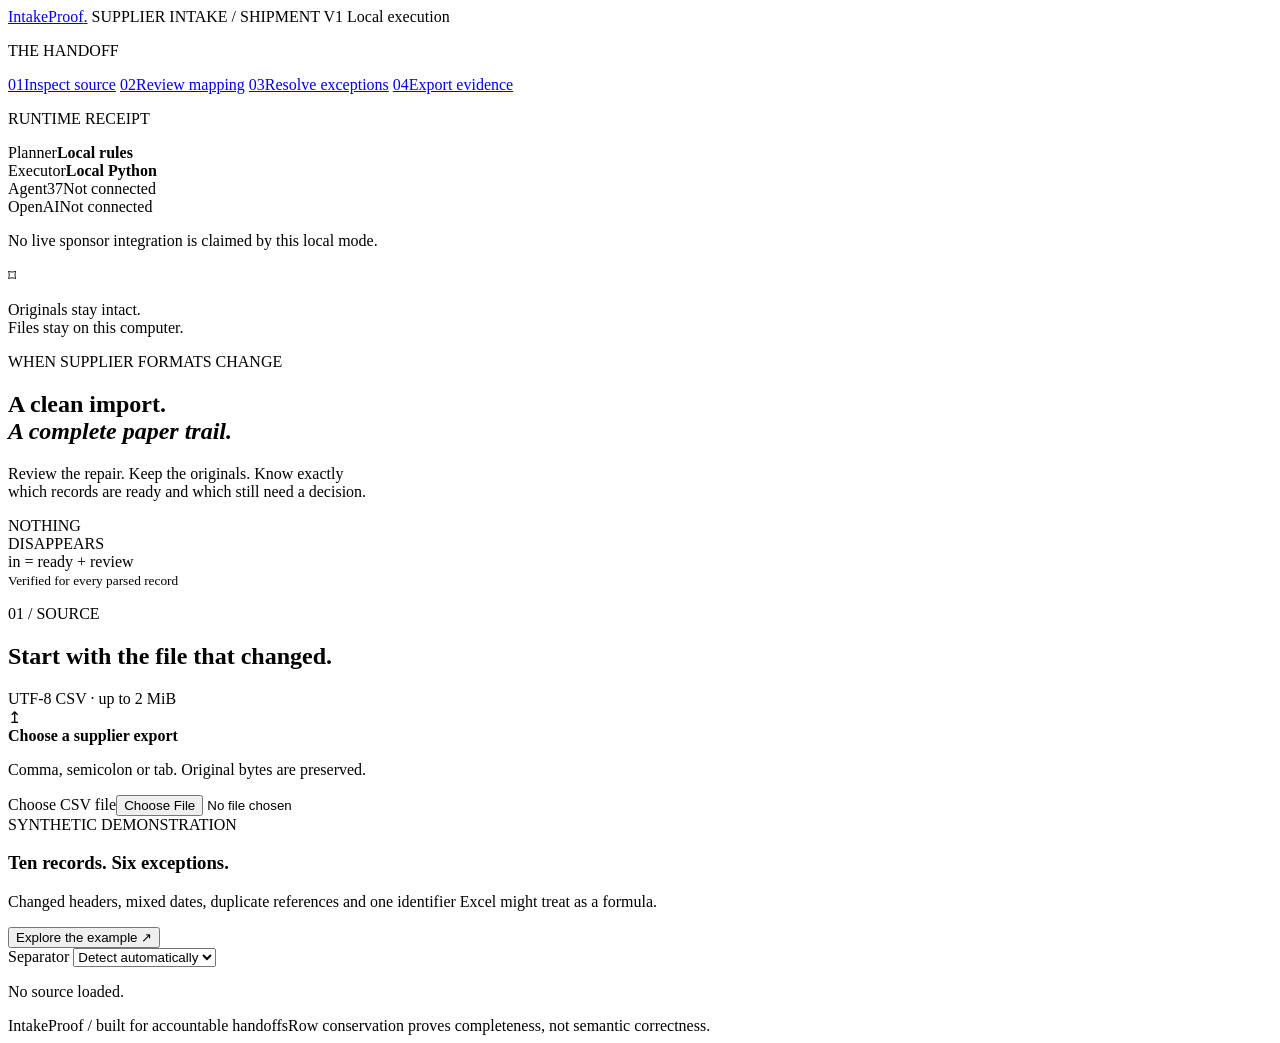
==== web/index.html @ 874fb543 "Build IntakeProof local workflow with reviewed evidence and bounded provider adapters" ====
<!doctype html>
<html lang="en">
<head>
  <meta charset="utf-8">
  <meta name="viewport" content="width=device-width, initial-scale=1">
  <meta name="csrf-token" content="__CSRF_TOKEN__">
  <title>IntakeProof — every record accounted for</title>
  <link rel="stylesheet" href="/style.css">
  <script src="/app.js" defer></script>
</head>
<body>
  <header class="topbar">
    <a href="#" class="brand" aria-label="IntakeProof home"><span class="brandmark" aria-hidden="true"><i></i><i></i><i></i></span>IntakeProof<span class="brand-dot">.</span></a>
    <span class="top-context">SUPPLIER INTAKE / SHIPMENT V1</span>
    <span class="status-pill"><span class="dot"></span>Local execution</span>
  </header>
  <div class="layout">
    <aside class="sidebar">
      <div><p class="eyebrow">THE HANDOFF</p>
        <nav aria-label="Review steps">
          <a href="#source" class="nav-step"><span>01</span>Inspect source</a>
          <a href="#mapping" class="nav-step"><span>02</span>Review mapping</a>
          <a href="#results" class="nav-step"><span>03</span>Resolve exceptions</a>
          <a href="#evidence" class="nav-step"><span>04</span>Export evidence</a>
        </nav>
      </div>
      <div class="sidebar-bottom">
        <p class="eyebrow">RUNTIME RECEIPT</p>
        <div class="runtime-row"><span>Planner</span><strong id="runtime-planner">Local rules</strong></div>
        <div class="runtime-row"><span>Executor</span><strong id="runtime-executor">Local Python</strong></div>
        <div class="runtime-row"><span>Agent37</span><span>Not connected</span></div>
        <div class="runtime-row"><span>OpenAI</span><span>Not connected</span></div>
        <p class="small muted">No live sponsor integration is claimed by this local mode.</p>
        <div class="privacy-note"><span aria-hidden="true">⌑</span><p>Originals stay intact.<br>Files stay on this computer.</p></div>
      </div>
    </aside>
    <main>
      <section class="hero">
        <div><p class="eyebrow">WHEN SUPPLIER FORMATS CHANGE</p><h1>A clean import.<br><em>A complete paper trail.</em></h1><p class="intro">Review the repair. Keep the originals. Know exactly<br class="wide-only"> which records are ready and which still need a decision.</p></div>
        <div class="hero-stamp" aria-label="Input equals accepted plus review"><span>NOTHING<br>DISAPPEARS</span><div>in = ready + review</div><small>Verified for every parsed record</small></div>
      </section>

      <div id="error" role="alert" class="error-banner" hidden></div>
      <div id="activity" aria-live="polite" class="activity" hidden></div>

      <section id="source" class="card source-card">
        <div class="section-heading"><div><p class="eyebrow">01 / SOURCE</p><h2>Start with the file that changed.</h2></div><span class="badge neutral">UTF-8 CSV · up to 2 MiB</span></div>
        <div class="source-grid">
          <div class="file-drop"><span class="file-icon" aria-hidden="true">↥</span><div><strong>Choose a supplier export</strong><p class="muted small">Comma, semicolon or tab. Original bytes are preserved.</p><label class="button secondary file-button" for="file-input">Choose CSV file</label><input id="file-input" type="file" accept=".csv,.tsv,text/csv,text/tab-separated-values" class="visually-hidden"></div></div>
          <div class="demo-prompt"><span class="badge synthetic">SYNTHETIC DEMONSTRATION</span><h3>Ten records. Six exceptions.</h3><p class="small muted">Changed headers, mixed dates, duplicate references and one identifier Excel might treat as a formula.</p><button id="load-demo" class="text-button">Explore the example <span aria-hidden="true">↗</span></button></div>
        </div>
        <div class="source-controls"><label>Separator <select id="delimiter"><option value="auto">Detect automatically</option><option value=",">Comma</option><option value=";">Semicolon</option><option value="&#9;">Tab</option></select></label><p id="file-status" class="small muted">No source loaded.</p></div>
        <div id="source-details" hidden><div class="source-meta"><strong id="source-name"></strong><span id="source-count" class="badge neutral"></span><span id="synthetic-badge" class="badge synthetic" hidden>Synthetic data</span></div><div class="table-scroll"><table id="source-table" class="source-table"><caption>First five original records, unchanged</caption><thead></thead><tbody></tbody></table></div></div>
      </section>

      <section id="mapping" class="card" hidden>
        <div class="section-heading"><div><p class="eyebrow">02 / MAPPING REVIEW</p><h2>The proposal is yours to approve.</h2></div><span class="badge neutral" id="mapping-mode">Local rule proposal</span></div>
        <p class="small muted">Only these four contract fields enter the import. Other source columns stay in the evidence bundle. A mapping explanation is evidence to review, not proof of meaning.</p>
        <div id="mapping-fields" class="mapping-grid"></div>
        <details class="date-policy"><summary>Date order policy <span class="muted">— no silent locale guesses</span></summary><div class="date-policy-content"><label>Date interpretation<select id="date-order"><option value="">Hold ambiguous dates for review</option><option value="DMY">Day / month / year — explicit reviewer decision</option><option value="MDY">Month / day / year — explicit reviewer decision</option></select></label><label>Evidence for this choice<input id="date-reason" type="text" maxlength="1000" placeholder="For example: supplier’s written specification says DD/MM/YYYY"></label><p class="small muted">ISO dates and values with only one valid interpretation work without a global choice. A global choice applies to the whole file.</p></div></details>
        <div class="mapping-footer"><p id="mapping-hint" class="small muted">Review the source-to-target mapping before releasing an import.</p><button id="run" class="button primary">Approve mapping & run <span aria-hidden="true">→</span></button></div>
      </section>

      <section id="results" hidden>
        <div class="section-heading"><div><p class="eyebrow">03 / RESULT</p><h2 id="result-title">Every record has a destination.</h2></div><span id="approval-badge" class="badge warning">Preview · mapping not approved</span></div>
        <div class="metrics"><div class="metric"><span>INPUT RECORDS</span><strong id="input-count">0</strong><small>Logical CSV records</small></div><div class="metric accepted"><span>READY FOR IMPORT</span><strong id="accepted-count">0</strong><small>Passed the target contract</small></div><div class="metric review"><span>NEEDS A DECISION</span><strong id="review-count">0</strong><small>Preserved in the review queue</small></div></div>
        <div class="conservation-strip"><span class="checkmark" aria-hidden="true">✓</span><div><strong id="conservation-equation"></strong><p class="small muted">Disjoint outputs. No missing record identities.</p></div><span id="identifier-summary" class="small"></span></div>
        <div class="card review-card"><div class="section-heading"><div><h3>Review queue</h3><p class="small muted">Exceptions stay out of the import until they pass validation. Every correction keeps its original value and reason.</p></div><span id="queue-badge" class="badge warning"></span></div><div id="review-empty" class="empty-success" hidden>All records pass the contract. The original file is still included in your evidence.</div><div class="table-scroll"><table id="review-table"><thead><tr><th>Record / source lines</th><th>Reference</th><th>Unresolved evidence</th><th>Decision</th></tr></thead><tbody></tbody></table></div><p id="review-limit" class="small muted"></p></div>
        <details class="card accepted-details"><summary><span>Accepted import preview</span><span id="accepted-badge" class="badge success"></span></summary><div class="table-scroll"><table id="accepted-table"><thead><tr><th>Source record</th><th>line_id</th><th>sku</th><th>quantity</th><th>ship_date</th></tr></thead><tbody></tbody></table></div></details>
      </section>

      <section id="evidence" class="card evidence-card" hidden>
        <div class="section-heading"><div><p class="eyebrow">04 / THE HANDOFF</p><h2>Export the file. Keep the proof.</h2></div><span class="evidence-symbol" aria-hidden="true">↘</span></div>
        <div class="evidence-grid"><div><p class="muted">One bundle contains the original source, import, unresolved records, recipe, full audit, readable report and file hashes.</p><div class="download-actions"><a id="download-bundle" class="button primary" download>Download evidence bundle</a><a id="download-import" class="button secondary" download>Import CSV</a></div><p id="download-scope" class="small muted"></p></div><dl class="proof-facts"><div><dt>Original SHA-256</dt><dd id="source-hash"></dd></div><div><dt>Result identity</dt><dd id="run-id"></dd></div><div><dt>Execution</dt><dd id="executor-description"></dd></div><div><dt>Review history</dt><dd id="history-description"></dd></div></dl></div>
        <details class="audit-details"><summary>Inspect the machine-readable evidence</summary><pre id="audit-preview"></pre><a id="download-audit" class="text-button" download>Download full audit.json ↗</a></details>
      </section>
      <footer class="main-footer"><span>IntakeProof / built for accountable handoffs</span><span>Row conservation proves completeness, not semantic correctness.</span></footer>
    </main>
  </div>
  <dialog id="correction-dialog"><form id="correction-form"><div class="section-heading"><div><p class="eyebrow">REVIEW DECISION</p><h2 id="correction-title">Resolve a record</h2></div><button type="button" id="close-dialog" class="icon-button" aria-label="Close review">×</button></div><p class="small muted">Change only the values supported by evidence. The original source remains unchanged.</p><div id="correction-fields" class="correction-fields"></div><label>Reason / evidence<textarea id="correction-reason" required maxlength="1000" rows="3" placeholder="Explain the source of the corrected value."></textarea></label><p class="small muted">This local interface records the decision; it does not authenticate reviewer identity.</p><div class="dialog-actions"><button type="button" id="cancel-dialog" class="button secondary">Cancel</button><button type="submit" class="button primary">Save decision & revalidate</button></div></form></dialog>
</body>
</html>
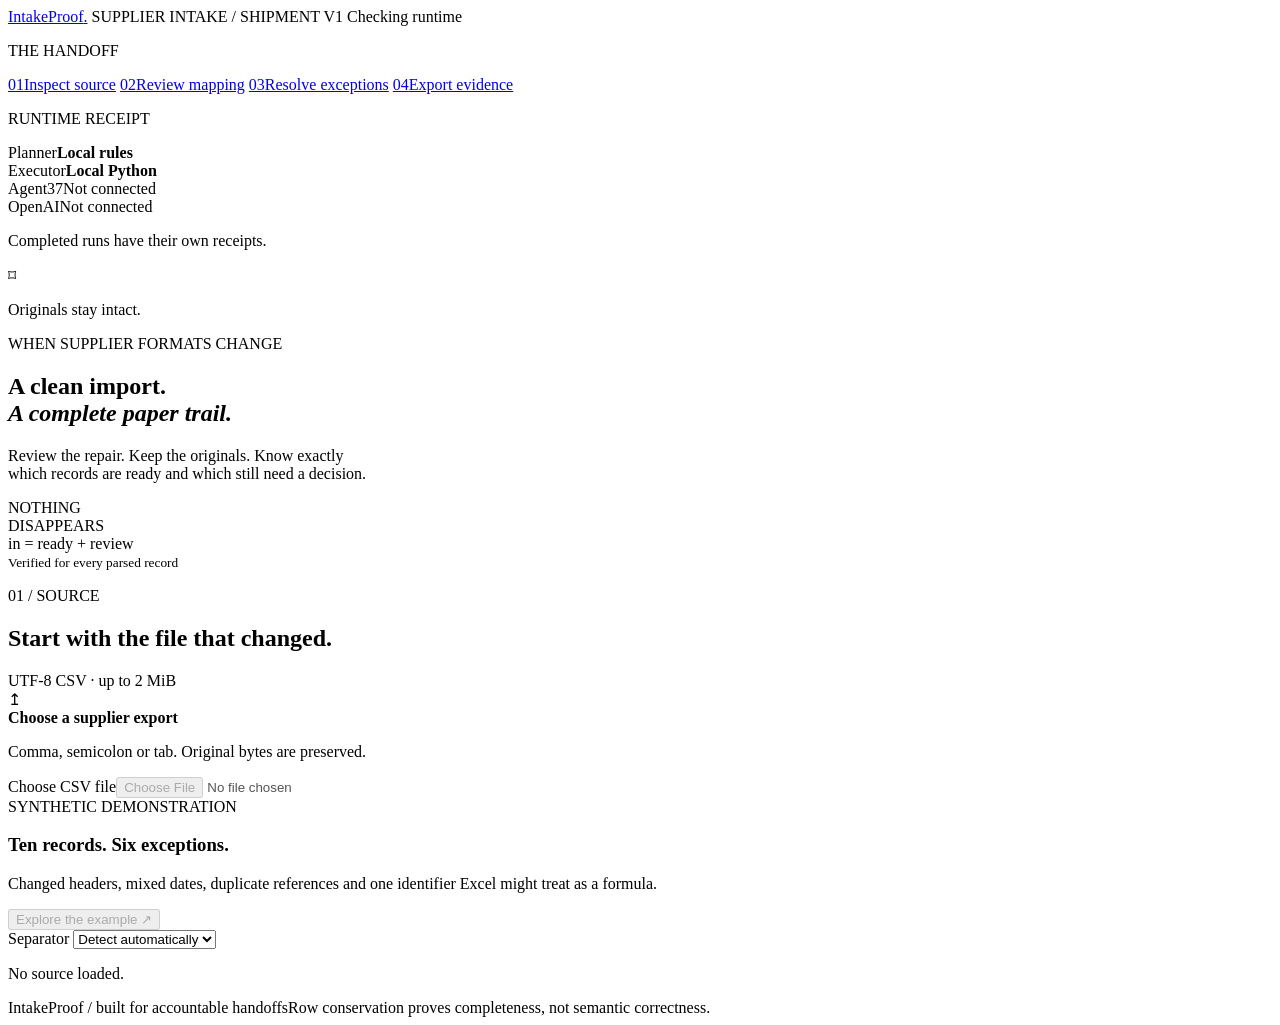
==== commit 53825ef6: "Connect bounded provider execution to the browser review flow" ====
--- a/web/index.html
+++ b/web/index.html
@@ -6,13 +6,13 @@
   <meta name="csrf-token" content="__CSRF_TOKEN__">
   <title>IntakeProof — every record accounted for</title>
   <link rel="stylesheet" href="/style.css">
-  <script src="/app.js" defer></script>
+  <script src="/app.js?v=0.2.0" defer></script>
 </head>
 <body>
   <header class="topbar">
     <a href="#" class="brand" aria-label="IntakeProof home"><span class="brandmark" aria-hidden="true"><i></i><i></i><i></i></span>IntakeProof<span class="brand-dot">.</span></a>
     <span class="top-context">SUPPLIER INTAKE / SHIPMENT V1</span>
-    <span class="status-pill"><span class="dot"></span>Local execution</span>
+    <span class="status-pill"><span class="dot"></span><span id="runtime-status">Checking runtime</span></span>
   </header>
   <div class="layout">
     <aside class="sidebar">
@@ -28,10 +28,10 @@
         <p class="eyebrow">RUNTIME RECEIPT</p>
         <div class="runtime-row"><span>Planner</span><strong id="runtime-planner">Local rules</strong></div>
         <div class="runtime-row"><span>Executor</span><strong id="runtime-executor">Local Python</strong></div>
-        <div class="runtime-row"><span>Agent37</span><span>Not connected</span></div>
-        <div class="runtime-row"><span>OpenAI</span><span>Not connected</span></div>
-        <p class="small muted">No live sponsor integration is claimed by this local mode.</p>
-        <div class="privacy-note"><span aria-hidden="true">⌑</span><p>Originals stay intact.<br>Files stay on this computer.</p></div>
+        <div class="runtime-row"><span>Agent37</span><span id="runtime-agent37">Not connected</span></div>
+        <div class="runtime-row"><span>OpenAI</span><span id="runtime-openai">Not connected</span></div>
+        <p id="runtime-note" class="small muted">Completed runs have their own receipts.</p>
+        <div class="privacy-note"><span aria-hidden="true">⌑</span><p id="privacy-note">Originals stay intact.</p></div>
       </div>
     </aside>
     <main>
@@ -46,8 +46,9 @@
       <section id="source" class="card source-card">
         <div class="section-heading"><div><p class="eyebrow">01 / SOURCE</p><h2>Start with the file that changed.</h2></div><span class="badge neutral">UTF-8 CSV · up to 2 MiB</span></div>
         <div class="source-grid">
-          <div class="file-drop"><span class="file-icon" aria-hidden="true">↥</span><div><strong>Choose a supplier export</strong><p class="muted small">Comma, semicolon or tab. Original bytes are preserved.</p><label class="button secondary file-button" for="file-input">Choose CSV file</label><input id="file-input" type="file" accept=".csv,.tsv,text/csv,text/tab-separated-values" class="visually-hidden"></div></div>
-          <div class="demo-prompt"><span class="badge synthetic">SYNTHETIC DEMONSTRATION</span><h3>Ten records. Six exceptions.</h3><p class="small muted">Changed headers, mixed dates, duplicate references and one identifier Excel might treat as a formula.</p><button id="load-demo" class="text-button">Explore the example <span aria-hidden="true">↗</span></button></div>
+          <div id="file-drop" class="file-drop"><span class="file-icon" aria-hidden="true">↥</span><div><strong>Choose a supplier export</strong><p class="muted small">Comma, semicolon or tab. Original bytes are preserved.</p><label class="button secondary file-button" for="file-input">Choose CSV file</label><input id="file-input" type="file" accept=".csv,.tsv,text/csv,text/tab-separated-values" class="visually-hidden" disabled></div></div>
+          <div id="provider-disclosure" class="file-drop" hidden><div><strong>Provider mode · synthetic example only</strong><p id="provider-data-note" class="muted small"></p><p id="provider-budget" class="small"></p></div></div>
+          <div class="demo-prompt"><span class="badge synthetic">SYNTHETIC DEMONSTRATION</span><h3>Ten records. Six exceptions.</h3><p class="small muted">Changed headers, mixed dates, duplicate references and one identifier Excel might treat as a formula.</p><button id="load-demo" class="text-button" disabled>Explore the example <span aria-hidden="true">↗</span></button></div>
         </div>
         <div class="source-controls"><label>Separator <select id="delimiter"><option value="auto">Detect automatically</option><option value=",">Comma</option><option value=";">Semicolon</option><option value="&#9;">Tab</option></select></label><p id="file-status" class="small muted">No source loaded.</p></div>
         <div id="source-details" hidden><div class="source-meta"><strong id="source-name"></strong><span id="source-count" class="badge neutral"></span><span id="synthetic-badge" class="badge synthetic" hidden>Synthetic data</span></div><div class="table-scroll"><table id="source-table" class="source-table"><caption>First five original records, unchanged</caption><thead></thead><tbody></tbody></table></div></div>
